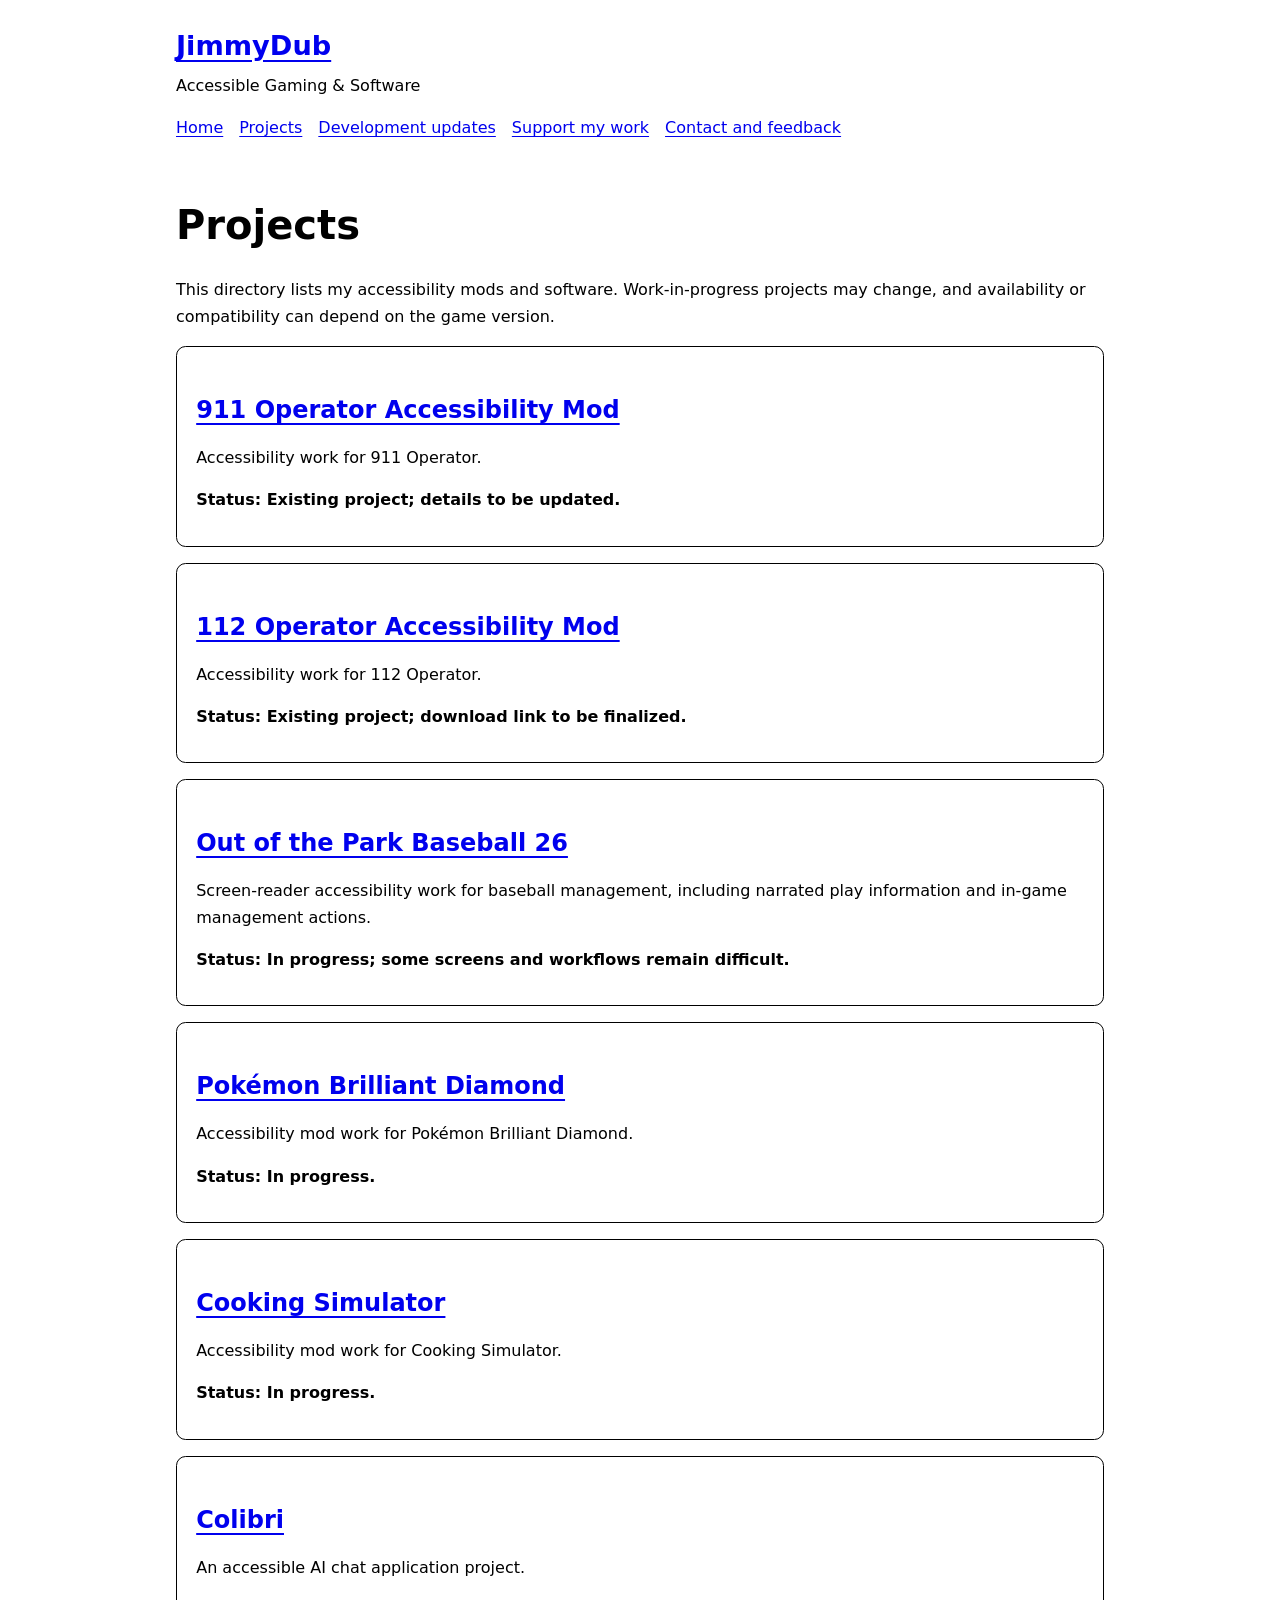
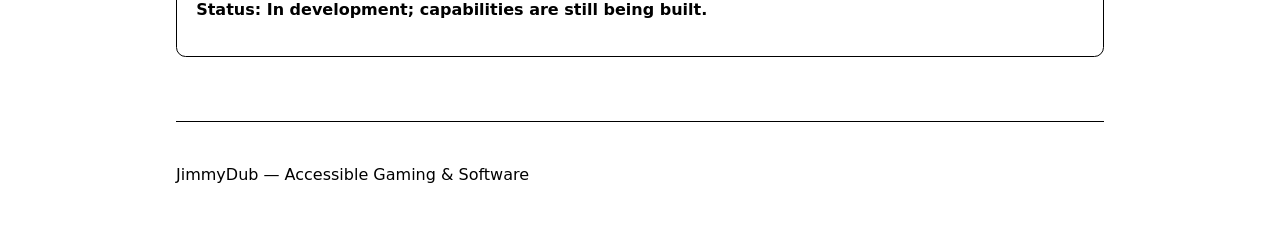
==== projects.html @ e6e5f409 "Update website files" ====
<!doctype html>
<html lang="en">
<head>
  <meta charset="utf-8">
  <meta name="viewport" content="width=device-width, initial-scale=1">
  <title>Projects — JimmyDub</title>
  <link rel="stylesheet" href="styles.css">
</head>
<body>
<a class="skip-link" href="#main">Skip to main content</a>
<header>
  <p class="site-name"><a href="index.html">JimmyDub</a></p>
  <p class="tagline">Accessible Gaming &amp; Software</p>
  <nav aria-label="Main navigation"><ul>
    <li><a href="index.html">Home</a></li><li><a href="projects.html" aria-current="page">Projects</a></li>
    <li><a href="updates.html">Development updates</a></li><li><a href="support.html">Support my work</a></li>
    <li><a href="contact.html">Contact and feedback</a></li>
  </ul></nav>
</header>
<main id="main">
  <h1>Projects</h1>
  <p>This directory lists my accessibility mods and software. Work-in-progress projects may change, and availability or compatibility can depend on the game version.</p>

  <section class="card">
    <h2><a href="projects/911-operator.html">911 Operator Accessibility Mod</a></h2>
    <p>Accessibility work for 911 Operator.</p><p class="status">Status: Existing project; details to be updated.</p>
  </section>
  <section class="card">
    <h2><a href="projects/112-operator.html">112 Operator Accessibility Mod</a></h2>
    <p>Accessibility work for 112 Operator.</p><p class="status">Status: Existing project; download link to be finalized.</p>
  </section>
  <section class="card">
    <h2><a href="projects/ootp-26.html">Out of the Park Baseball 26</a></h2>
    <p>Screen-reader accessibility work for baseball management, including narrated play information and in-game management actions.</p><p class="status">Status: In progress; some screens and workflows remain difficult.</p>
  </section>
  <section class="card">
    <h2><a href="projects/pokemon-brilliant-diamond.html">Pokémon Brilliant Diamond</a></h2>
    <p>Accessibility mod work for Pokémon Brilliant Diamond.</p><p class="status">Status: In progress.</p>
  </section>
  <section class="card">
    <h2><a href="projects/cooking-simulator.html">Cooking Simulator</a></h2>
    <p>Accessibility mod work for Cooking Simulator.</p><p class="status">Status: In progress.</p>
  </section>
  <section class="card">
    <h2><a href="projects/colibri.html">Colibri</a></h2>
    <p>An accessible AI chat application project.</p><p class="status">Status: In development; capabilities are still being built.</p>
  </section>
</main>
<footer><p>JimmyDub — Accessible Gaming &amp; Software</p></footer>
</body>
</html>
---- styles.css ----
:root {
  color-scheme: light dark;
  font-family: system-ui, -apple-system, BlinkMacSystemFont, "Segoe UI", sans-serif;
  line-height: 1.65;
  font-size: 1rem;
}
* { box-sizing: border-box; }
body { margin: 0; }
header, main, footer { width: min(100% - 2rem, 58rem); margin-inline: auto; }
header { padding-block: 1.5rem 1rem; }
main { padding-block: 1rem 3rem; }
footer { padding-block: 1.5rem; border-top: 1px solid; }
.site-name { font-size: 1.7rem; font-weight: 750; margin: 0; }
.tagline { margin: .25rem 0 1rem; }
nav ul { display: flex; flex-wrap: wrap; gap: .5rem 1rem; padding: 0; margin: 1rem 0 0; list-style: none; }
a { text-underline-offset: .2em; }
a:focus-visible, button:focus-visible { outline: 3px solid currentColor; outline-offset: 4px; }
a:hover { text-decoration-thickness: .16em; }
h1, h2, h3 { line-height: 1.25; }
h1 { font-size: clamp(1.8rem, 4vw, 2.5rem); }
h2 { margin-top: 2rem; }
.card { border: 1px solid; border-radius: .6rem; padding: 1rem 1.2rem; margin-block: 1rem; }
.status { font-weight: 700; }
.button-link { display: inline-block; border: 2px solid; border-radius: .4rem; padding: .55rem .85rem; font-weight: 700; }
.small { font-size: .92rem; }
.skip-link { position: absolute; left: -10000px; top: auto; width: 1px; height: 1px; overflow: hidden; }
.skip-link:focus { position: static; display: inline-block; width: auto; height: auto; padding: .5rem; }
code { overflow-wrap: anywhere; }
@media (prefers-reduced-motion: reduce) { * { scroll-behavior: auto !important; } }
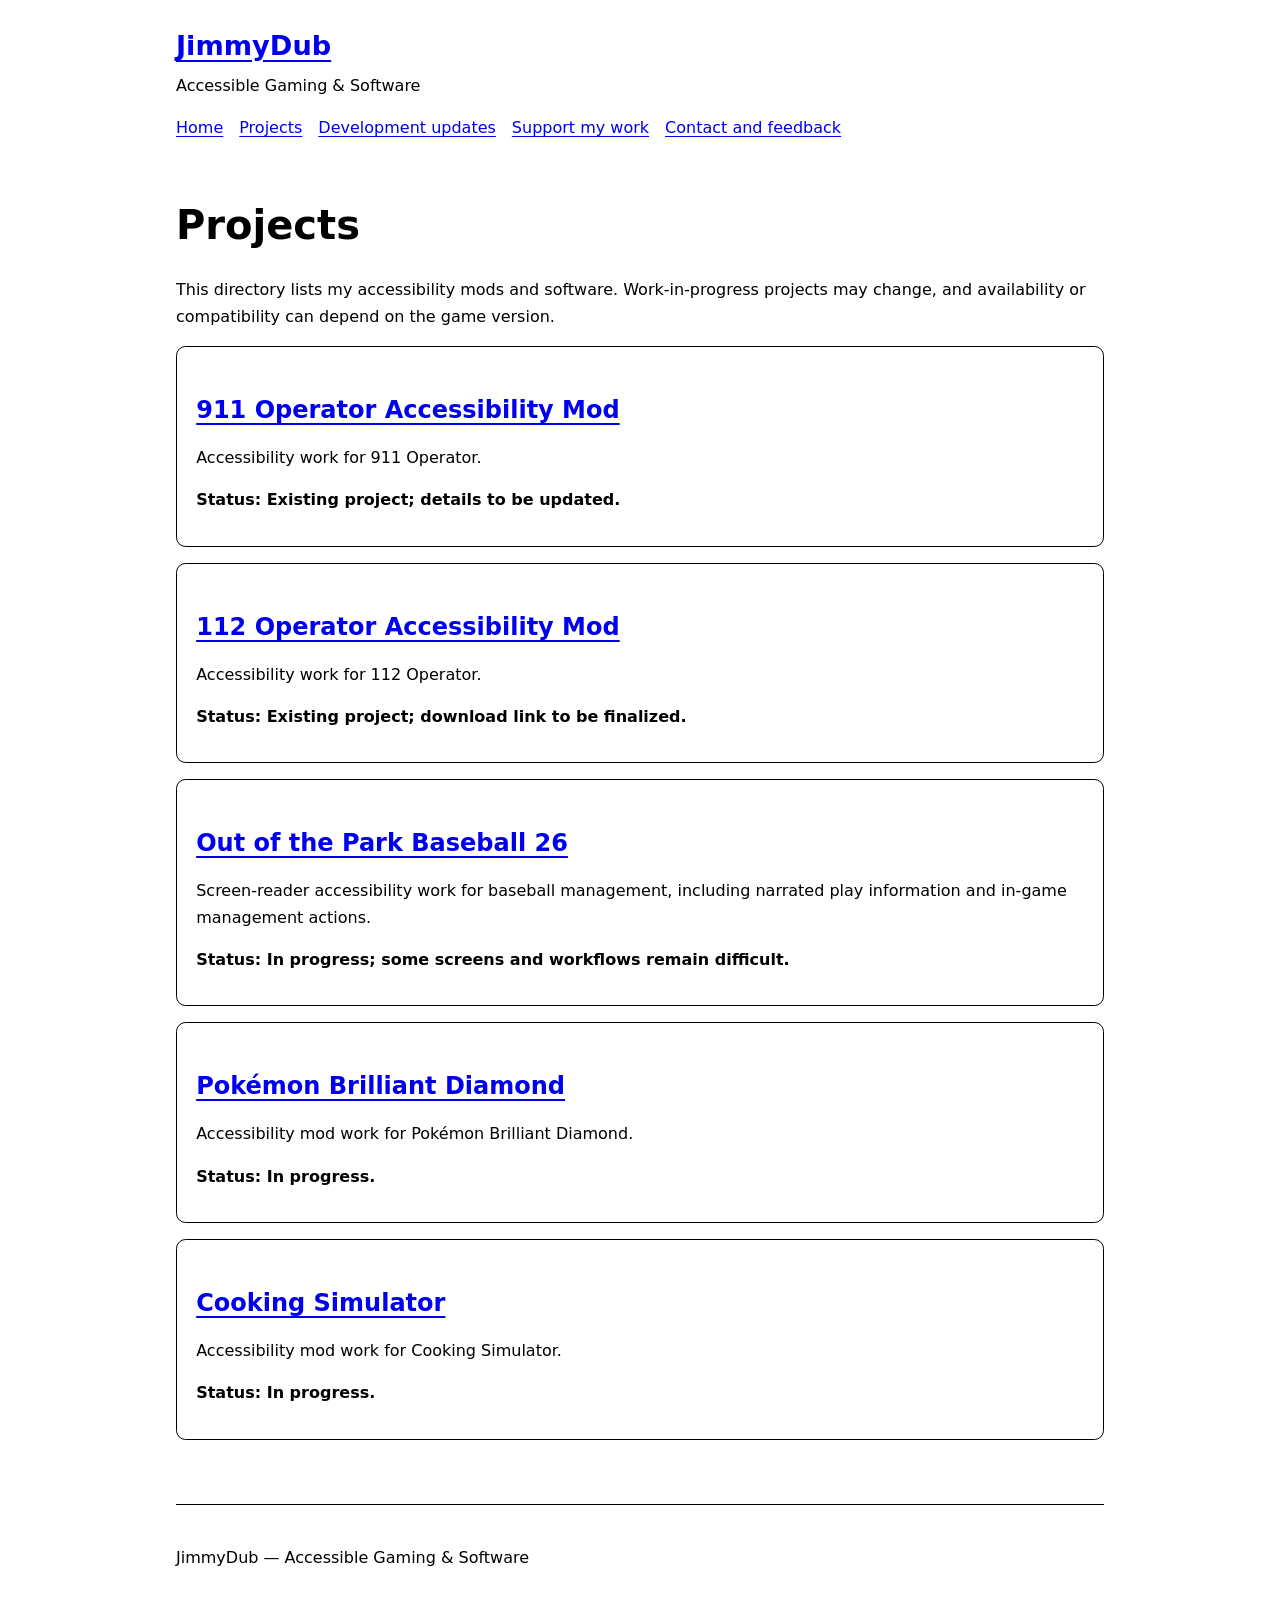
==== commit 854607c5: "Update website files" ====
--- a/projects.html
+++ b/projects.html
@@ -41,10 +41,6 @@
     <h2><a href="projects/cooking-simulator.html">Cooking Simulator</a></h2>
     <p>Accessibility mod work for Cooking Simulator.</p><p class="status">Status: In progress.</p>
   </section>
-  <section class="card">
-    <h2><a href="projects/colibri.html">Colibri</a></h2>
-    <p>An accessible AI chat application project.</p><p class="status">Status: In development; capabilities are still being built.</p>
-  </section>
 </main>
 <footer><p>JimmyDub — Accessible Gaming &amp; Software</p></footer>
 </body>
